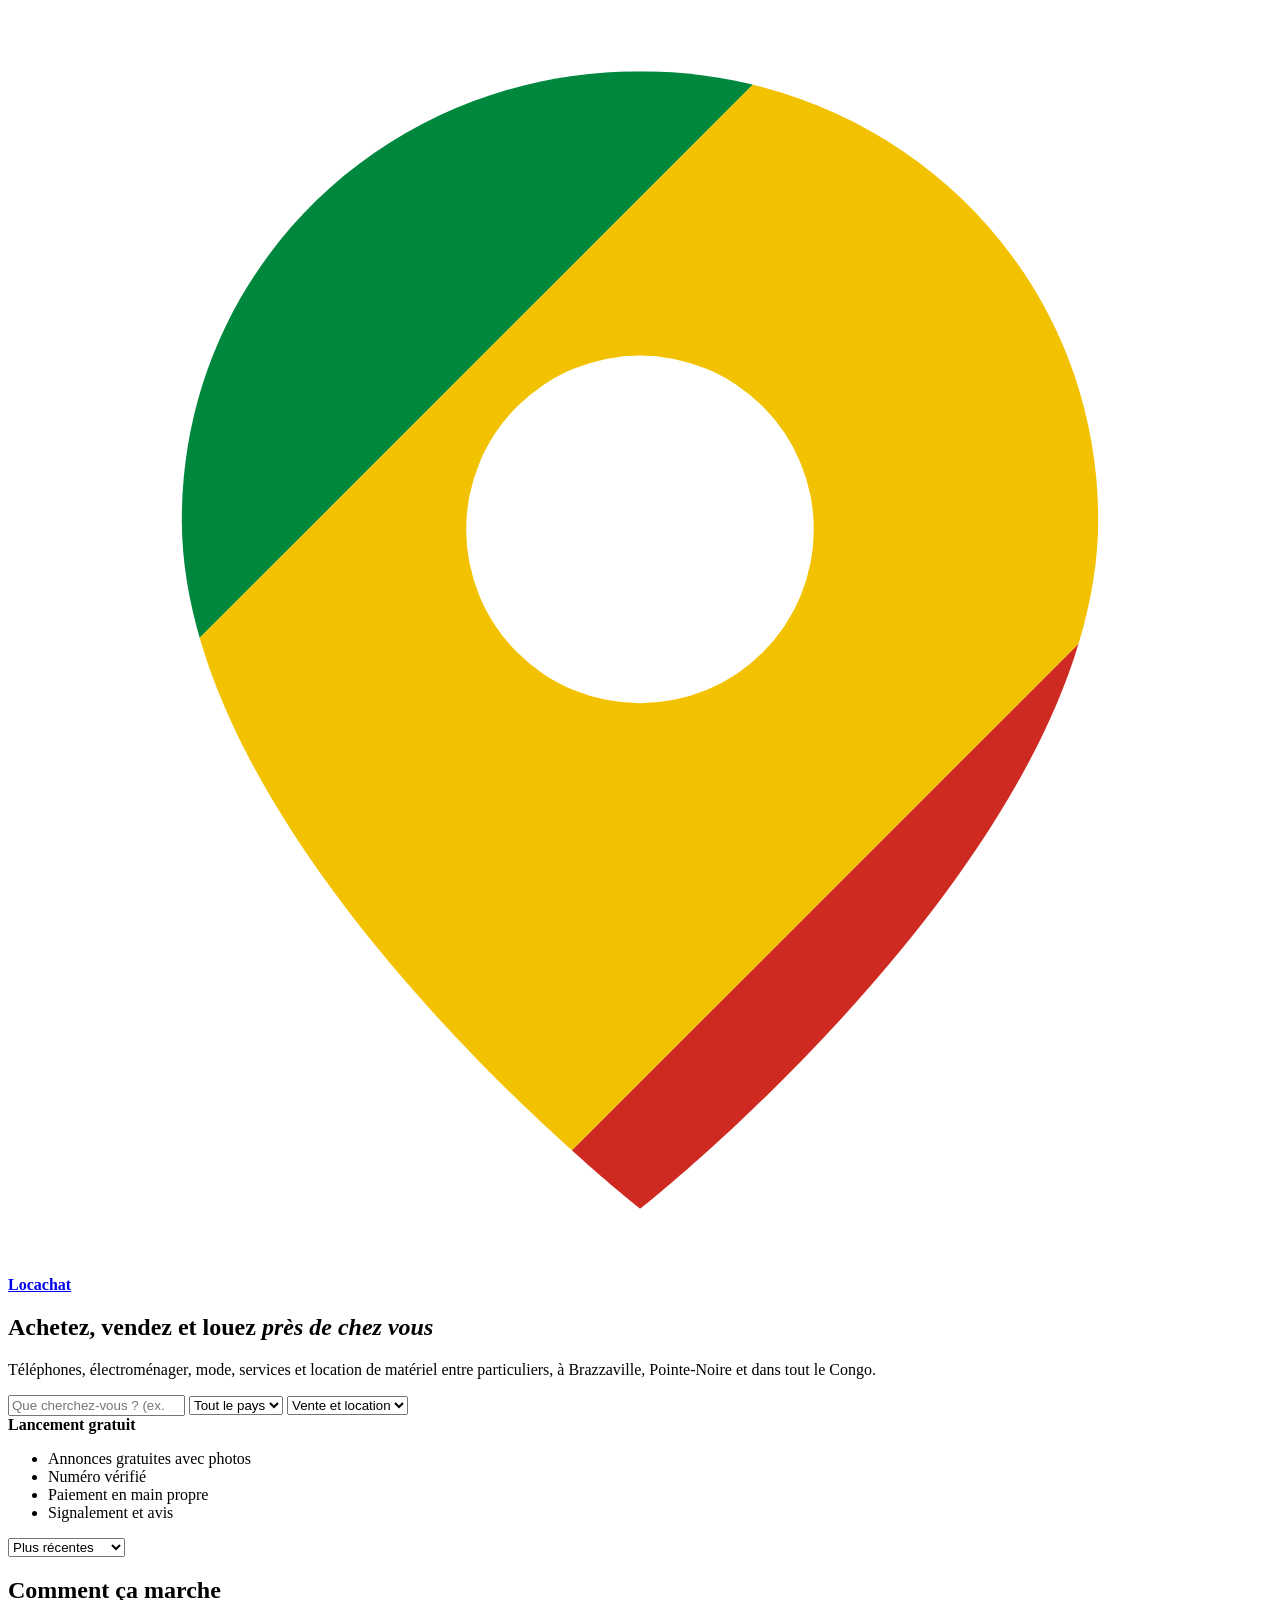
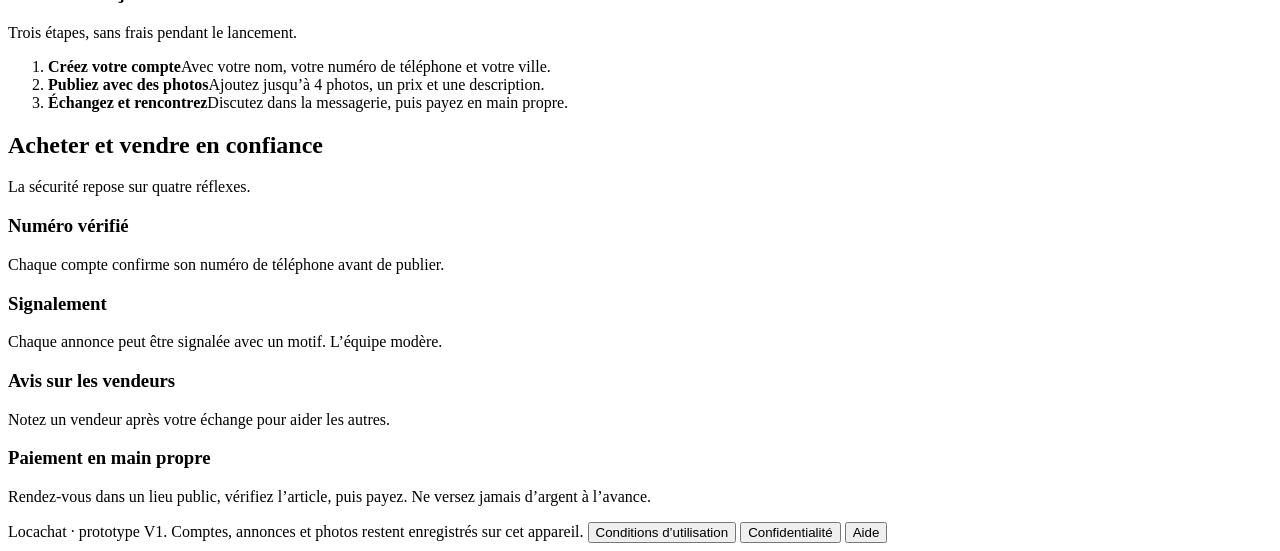
==== Projet Locachat/index.html @ 8bc7dfdc "Add files via upload first project versuion" ====
<!doctype html>
<html lang="fr">
<head>
  <meta charset="utf-8">
  <meta name="viewport" content="width=device-width, initial-scale=1, viewport-fit=cover">
  <title>Locachat</title>
  <link rel="preconnect" href="https://fonts.googleapis.com">
  <link rel="preconnect" href="https://fonts.gstatic.com" crossorigin>
  <link rel="stylesheet" href="https://fonts.googleapis.com/css2?family=Bricolage+Grotesque:opsz,wght@12..96,600;12..96,800&family=Figtree:wght@400;500;600;700&display=swap">
  <link rel="stylesheet" href="css/style.css">
</head>
<body>
<div id="app">
<header class="top">
  <div class="wrap">
    <a class="brand" href="#" aria-label="Locachat, accueil">
      <svg viewBox="0 0 40 40" aria-hidden="true">
        <defs><clipPath id="pin"><path d="M20 2C11.9 2 5.5 8.3 5.5 16.2c0 10.4 14.5 21.8 14.5 21.8S34.5 26.6 34.5 16.2C34.5 8.3 28.1 2 20 2z"/></clipPath></defs>
        <g clip-path="url(#pin)"><polygon points="0,0 26,0 0,26" fill="#00873E"/><polygon points="26,0 40,0 40,14 14,40 0,40 0,26" fill="#F2C200"/><polygon points="40,14 40,40 14,40" fill="#CF2A22"/></g>
        <circle cx="20" cy="16.5" r="5.5" fill="#fff"/>
      </svg>
      <b>Locachat</b>
    </a>
    <div class="acct" id="acct"></div>
  </div>
</header>

<main>
<section class="hero"><div class="wrap">
  <h1>Achetez, vendez et louez <em>près de chez vous</em></h1>
  <p class="lead">Téléphones, électroménager, mode, services et location de matériel entre particuliers, à Brazzaville, Pointe-Noire et dans tout le Congo.</p>
  <div class="search" role="search">
    <input id="q" type="search" placeholder="Que cherchez-vous ? (ex. réfrigérateur, sono)" aria-label="Rechercher une annonce">
    <select id="city" aria-label="Ville"><option value="">Tout le pays</option></select>
    <select id="type" aria-label="Vente ou location"><option value="">Vente et location</option><option value="vente">Vente</option><option value="location">Location</option></select>
  </div>
  <div class="vbanner"><strong>Lancement gratuit</strong><ul><li>Annonces gratuites avec photos</li><li>Numéro vérifié</li><li>Paiement en main propre</li><li>Signalement et avis</li></ul></div>
</div></section>

<section class="wrap" aria-label="Annonces">
  <div class="chips" id="chips"></div>
  <div class="bar">
    <span class="count" id="count"></span>
    <select id="sort" aria-label="Trier"><option value="recent">Plus récentes</option><option value="asc">Prix croissant</option><option value="desc">Prix décroissant</option></select>
  </div>
  <div class="grid" id="grid"></div>
</section>

<section class="sec"><div class="wrap">
  <h2>Comment ça marche</h2>
  <p class="sub">Trois étapes, sans frais pendant le lancement.</p>
  <ol class="steps">
    <li><b>Créez votre compte</b><span>Avec votre nom, votre numéro de téléphone et votre ville.</span></li>
    <li><b>Publiez avec des photos</b><span>Ajoutez jusqu’à 4 photos, un prix et une description.</span></li>
    <li><b>Échangez et rencontrez</b><span>Discutez dans la messagerie, puis payez en main propre.</span></li>
  </ol>
</div></section>

<section class="sec"><div class="wrap">
  <h2>Acheter et vendre en confiance</h2>
  <p class="sub">La sécurité repose sur quatre réflexes.</p>
  <div class="cols">
    <div class="box"><h3>Numéro vérifié</h3><p>Chaque compte confirme son numéro de téléphone avant de publier.</p></div>
    <div class="box"><h3>Signalement</h3><p>Chaque annonce peut être signalée avec un motif. L’équipe modère.</p></div>
    <div class="box"><h3>Avis sur les vendeurs</h3><p>Notez un vendeur après votre échange pour aider les autres.</p></div>
    <div class="box"><h3>Paiement en main propre</h3><p>Rendez-vous dans un lieu public, vérifiez l’article, puis payez. Ne versez jamais d’argent à l’avance.</p></div>
  </div>
</div></section>
</main>

<footer><div class="wrap">
  <span>Locachat · prototype V1. Comptes, annonces et photos restent enregistrés sur cet appareil.</span>
  <button type="button" class="linkbtn" data-a="legal" data-k="cgu">Conditions d’utilisation</button>
  <button type="button" class="linkbtn" data-a="legal" data-k="priv">Confidentialité</button>
  <button type="button" class="linkbtn" data-a="help">Aide</button>
</div></footer>
</div>

<div class="ov" id="ov" hidden>
  <div class="sheet" role="dialog" aria-modal="true" aria-label="Fenêtre" tabindex="-1" id="sheet">
    <button type="button" class="x" data-a="close" aria-label="Fermer">×</button>
    <div id="ov-body"></div>
  </div>
</div>
<div class="toast" id="toast" role="status" hidden></div>

<script src="js/app.js"></script>
</body>
</html>
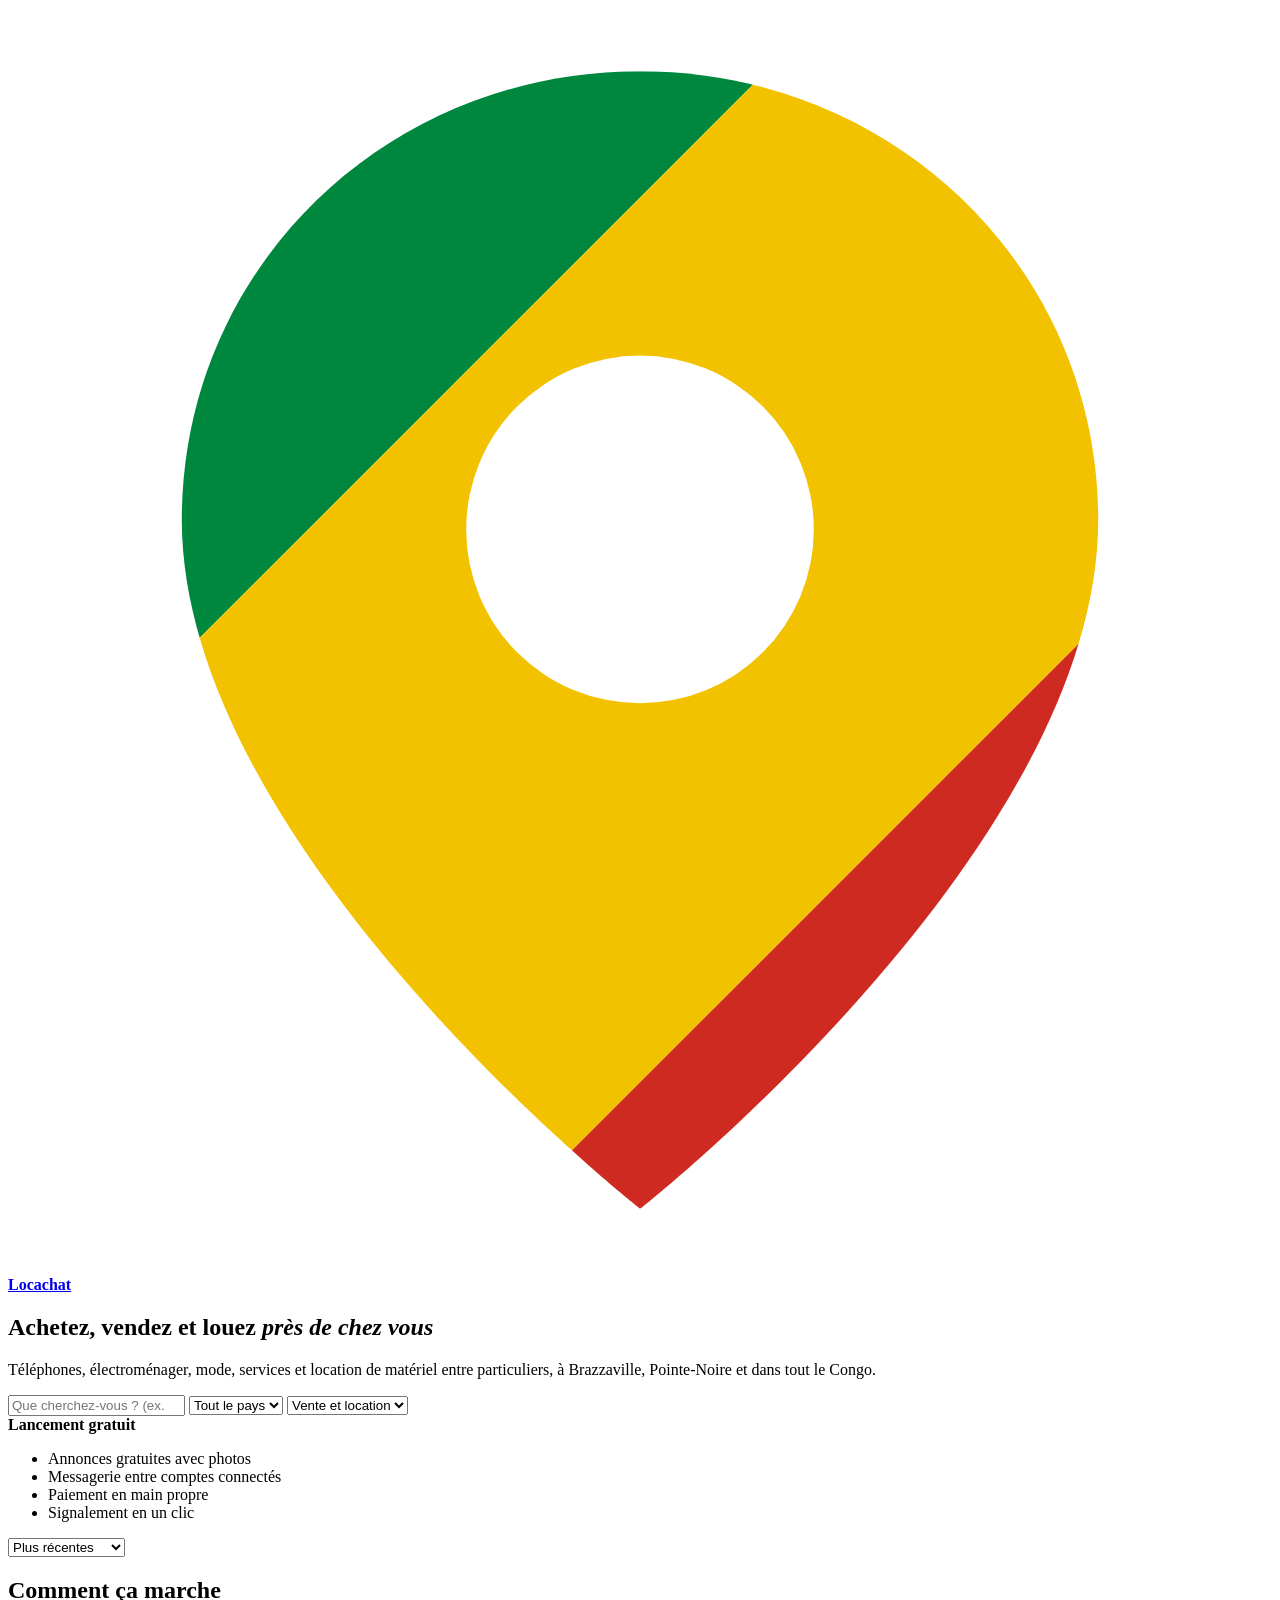
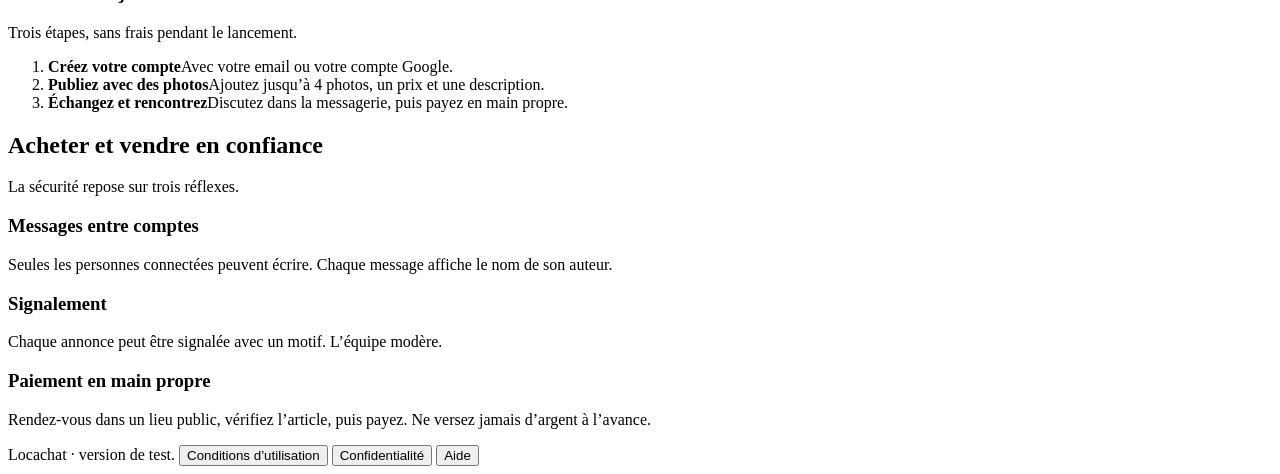
==== commit d478ba5a: "mis à jours du projet locahat ajout JS et SQL" ====
--- a/Projet Locachat/index.html
+++ b/Projet Locachat/index.html
@@ -3,6 +3,8 @@
 <head>
   <meta charset="utf-8">
   <meta name="viewport" content="width=device-width, initial-scale=1, viewport-fit=cover">
+  <meta name="description" content="Locachat : achetez, vendez et louez près de chez vous en République du Congo.">
+  <meta name="theme-color" content="#00873E">
   <title>Locachat</title>
   <link rel="preconnect" href="https://fonts.googleapis.com">
   <link rel="preconnect" href="https://fonts.gstatic.com" crossorigin>
@@ -13,7 +15,7 @@
 <div id="app">
 <header class="top">
   <div class="wrap">
-    <a class="brand" href="#" aria-label="Locachat, accueil">
+    <a class="brand" href="./" aria-label="Locachat, accueil">
       <svg viewBox="0 0 40 40" aria-hidden="true">
         <defs><clipPath id="pin"><path d="M20 2C11.9 2 5.5 8.3 5.5 16.2c0 10.4 14.5 21.8 14.5 21.8S34.5 26.6 34.5 16.2C34.5 8.3 28.1 2 20 2z"/></clipPath></defs>
         <g clip-path="url(#pin)"><polygon points="0,0 26,0 0,26" fill="#00873E"/><polygon points="26,0 40,0 40,14 14,40 0,40 0,26" fill="#F2C200"/><polygon points="40,14 40,40 14,40" fill="#CF2A22"/></g>
@@ -34,23 +36,24 @@
     <select id="city" aria-label="Ville"><option value="">Tout le pays</option></select>
     <select id="type" aria-label="Vente ou location"><option value="">Vente et location</option><option value="vente">Vente</option><option value="location">Location</option></select>
   </div>
-  <div class="vbanner"><strong>Lancement gratuit</strong><ul><li>Annonces gratuites avec photos</li><li>Numéro vérifié</li><li>Paiement en main propre</li><li>Signalement et avis</li></ul></div>
+  <div class="vbanner"><strong>Lancement gratuit</strong><ul><li>Annonces gratuites avec photos</li><li>Messagerie entre comptes connectés</li><li>Paiement en main propre</li><li>Signalement en un clic</li></ul></div>
 </div></section>
 
 <section class="wrap" aria-label="Annonces">
   <div class="chips" id="chips"></div>
   <div class="bar">
-    <span class="count" id="count"></span>
+    <span class="count" id="count" aria-live="polite"></span>
     <select id="sort" aria-label="Trier"><option value="recent">Plus récentes</option><option value="asc">Prix croissant</option><option value="desc">Prix décroissant</option></select>
   </div>
   <div class="grid" id="grid"></div>
+  <div class="more" id="more"></div>
 </section>
 
 <section class="sec"><div class="wrap">
   <h2>Comment ça marche</h2>
   <p class="sub">Trois étapes, sans frais pendant le lancement.</p>
   <ol class="steps">
-    <li><b>Créez votre compte</b><span>Avec votre nom, votre numéro de téléphone et votre ville.</span></li>
+    <li><b>Créez votre compte</b><span>Avec votre email ou votre compte Google.</span></li>
     <li><b>Publiez avec des photos</b><span>Ajoutez jusqu’à 4 photos, un prix et une description.</span></li>
     <li><b>Échangez et rencontrez</b><span>Discutez dans la messagerie, puis payez en main propre.</span></li>
   </ol>
@@ -58,18 +61,17 @@
 
 <section class="sec"><div class="wrap">
   <h2>Acheter et vendre en confiance</h2>
-  <p class="sub">La sécurité repose sur quatre réflexes.</p>
+  <p class="sub">La sécurité repose sur trois réflexes.</p>
   <div class="cols">
-    <div class="box"><h3>Numéro vérifié</h3><p>Chaque compte confirme son numéro de téléphone avant de publier.</p></div>
+    <div class="box"><h3>Messages entre comptes</h3><p>Seules les personnes connectées peuvent écrire. Chaque message affiche le nom de son auteur.</p></div>
     <div class="box"><h3>Signalement</h3><p>Chaque annonce peut être signalée avec un motif. L’équipe modère.</p></div>
-    <div class="box"><h3>Avis sur les vendeurs</h3><p>Notez un vendeur après votre échange pour aider les autres.</p></div>
     <div class="box"><h3>Paiement en main propre</h3><p>Rendez-vous dans un lieu public, vérifiez l’article, puis payez. Ne versez jamais d’argent à l’avance.</p></div>
   </div>
 </div></section>
 </main>
 
 <footer><div class="wrap">
-  <span>Locachat · prototype V1. Comptes, annonces et photos restent enregistrés sur cet appareil.</span>
+  <span>Locachat · version de test.</span>
   <button type="button" class="linkbtn" data-a="legal" data-k="cgu">Conditions d’utilisation</button>
   <button type="button" class="linkbtn" data-a="legal" data-k="priv">Confidentialité</button>
   <button type="button" class="linkbtn" data-a="help">Aide</button>
@@ -84,6 +86,7 @@
 </div>
 <div class="toast" id="toast" role="status" hidden></div>
 
-<script src="js/app.js"></script>
+<noscript><p style="padding:16px">Locachat a besoin de JavaScript pour fonctionner.</p></noscript>
+<script type="module" src="js/app.js"></script>
 </body>
 </html>
